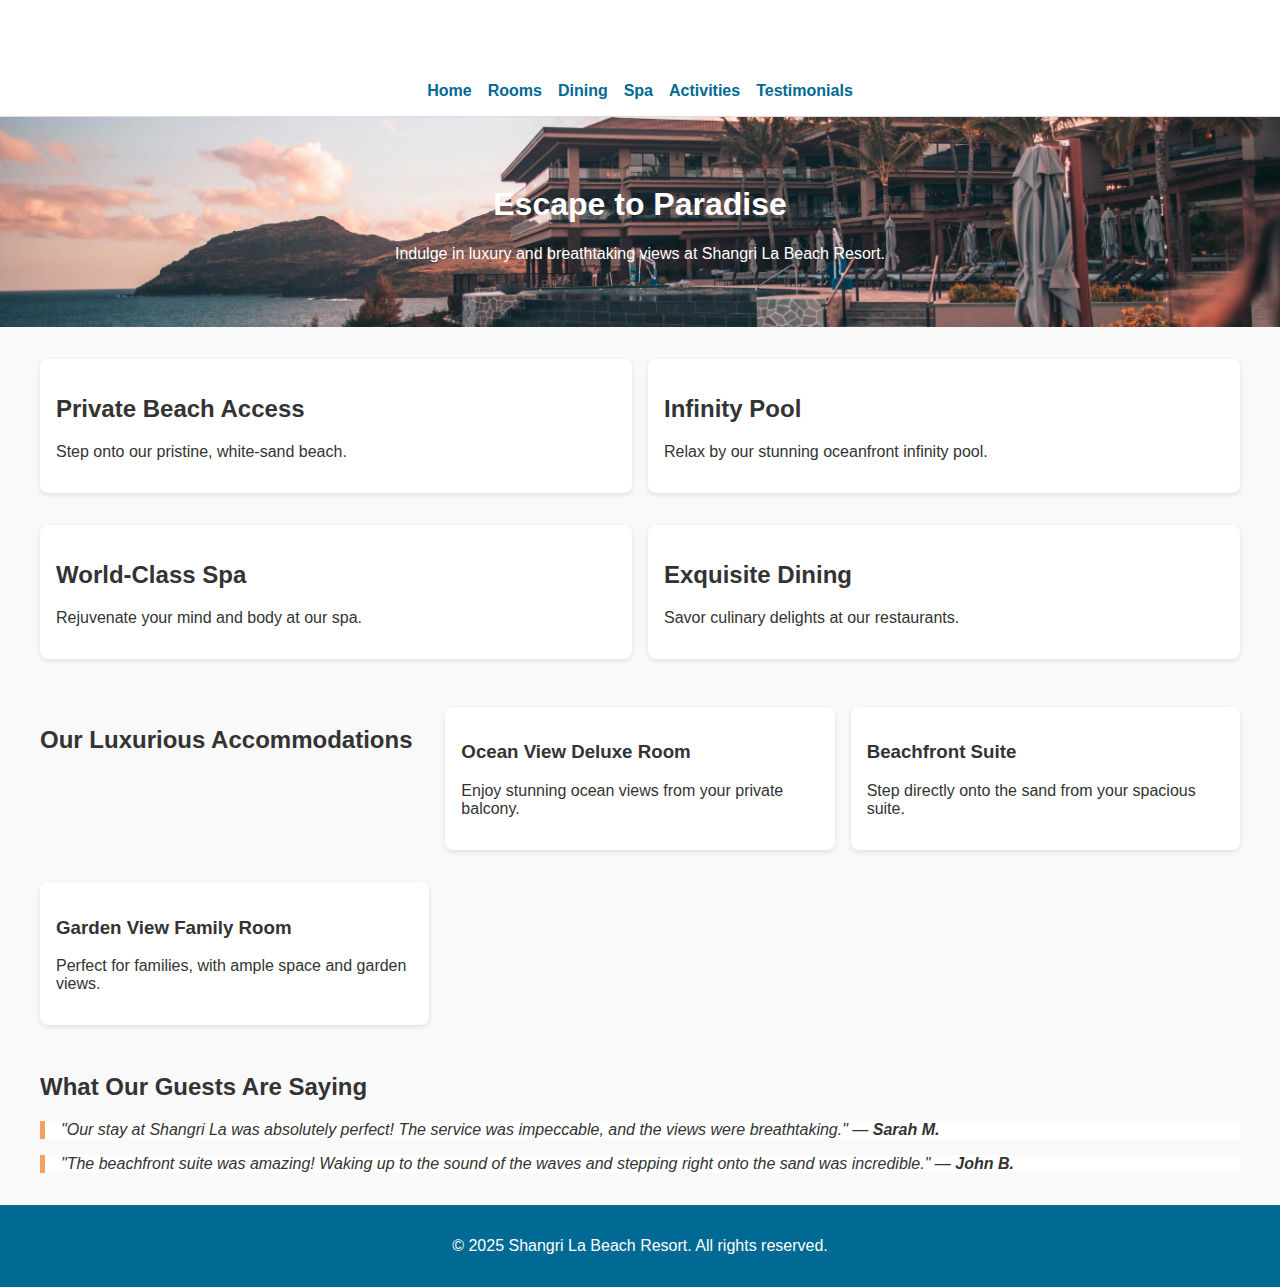
==== index.html @ 8b1792e7 "add,img,css,js and html" ====
<!DOCTYPE html>
<html lang="en">
<head>
  <meta charset="UTF-8" />
  <meta name="viewport" content="width=device-width, initial-scale=1.0" />
  <title>Shangri La Beach Resort</title>
  <link rel="icon" type="image/png" href="favicon.png" />
  <link rel="stylesheet" href="styles.css" />

</head>
<body>
  <header class="site-header">
    <div class="logo-weather">
      <img src="logo.svg" alt="Shangri La Beach Resort Logo" class="logo" />
      <div class="weather" id="weather">
        <!-- Weather will be loaded here -->
      </div>
    </div>
    <nav class="main-nav">
      <ul>
        <li><a href="#home">Home</a></li>
        <li><a href="#rooms">Rooms</a></li>
        <li><a href="#dining">Dining</a></li>
        <li><a href="#spa">Spa</a></li>
        <li><a href="#activities">Activities</a></li>
        <li><a href="#testimonials">Testimonials</a></li>
      </ul>
    </nav>
  </header>

  <main>
    <section class="hero" id="home">
      <h1>Escape to Paradise</h1>
      <p>Indulge in luxury and breathtaking views at Shangri La Beach Resort.</p>
    </section>

    <section class="highlights">
      <div class="highlight">
        <h2>Private Beach Access</h2>
        <p>Step onto our pristine, white-sand beach.</p>
      </div>
      <div class="highlight">
        <h2>Infinity Pool</h2>
        <p>Relax by our stunning oceanfront infinity pool.</p>
      </div>
      <div class="highlight">
        <h2>World-Class Spa</h2>
        <p>Rejuvenate your mind and body at our spa.</p>
      </div>
      <div class="highlight">
        <h2>Exquisite Dining</h2>
        <p>Savor culinary delights at our restaurants.</p>
      </div>
    </section>

    <section class="accommodations" id="rooms">
      <h2>Our Luxurious Accommodations</h2>
      <div class="room">
        <h3>Ocean View Deluxe Room</h3>
        <p>Enjoy stunning ocean views from your private balcony.</p>
      </div>
      <div class="room">
        <h3>Beachfront Suite</h3>
        <p>Step directly onto the sand from your spacious suite.</p>
      </div>
      <div class="room">
        <h3>Garden View Family Room</h3>
        <p>Perfect for families, with ample space and garden views.</p>
      </div>
    </section>

    <section class="testimonials" id="testimonials">
      <h2>What Our Guests Are Saying</h2>
      <blockquote>
        "Our stay at Shangri La was absolutely perfect! The service was impeccable, and the views were breathtaking." — <strong>Sarah M.</strong>
      </blockquote>
      <blockquote>
        "The beachfront suite was amazing! Waking up to the sound of the waves and stepping right onto the sand was incredible." — <strong>John B.</strong>
      </blockquote>
    </section>
  </main>

  <footer class="site-footer">
    <p>&copy; 2025 Shangri La Beach Resort. All rights reserved.</p>
  </footer>
</body>
</html>
---- styles.css ----
:root {
    --primary-color: #006994;
    --accent-color: #f4a261;
    --bg-light: #f9f9f9;
    --text-dark: #333;
}

body {
    margin: 0;
    font-family: 'Segoe UI', Tahoma, Geneva, Verdana, sans-serif;
    background-color: var(--bg-light);
    color: var(--text-dark);
}

.site-header {
    display: flex;
    flex-direction: column;
    align-items: center;
    background-color: white;
    padding: 1rem;
    border-bottom: 1px solid #ddd;
}

.logo-weather {
    display: flex;
    justify-content: space-between;
    align-items: center;
    width: 100%;
    max-width: 1200px;
}

.logo {
    height: 50px;
}

.weather {
    font-size: 1rem;
    font-weight: bold;
    color: var(--primary-color);
}

.main-nav ul {
    display: flex;
    gap: 1rem;
    list-style: none;
    padding: 0;
    margin: 1rem 0 0;
}

.main-nav a {
    text-decoration: none;
    color: var(--primary-color);
    font-weight: bold;
}

.hero {
    text-align: center;
    padding: 3rem 1rem;
    background: url('hero.jpg') center/cover no-repeat;
    color: white;
}

.highlights, .accommodations, .testimonials {
    max-width: 1200px;
    margin: 2rem auto;
    padding: 0 1rem;
}

.highlight, .room {
    background: white;
    margin-bottom: 1rem;
    padding: 1rem;
    border-radius: 8px;
    box-shadow: 0 2px 5px rgba(0, 0, 0, 0.1);
}

.highlight img, .room img {
    width: 100%;
    border-radius: 8px;
    margin-bottom: 0.5rem;
}

blockquote {
    border-left: 5px solid var(--accent-color);
    margin: 1rem 0;
    padding-left: 1rem;
    font-style: italic;
    background: white;
}

  .site-footer {
    text-align: center;
    padding: 1rem;
    background-color: var(--primary-color);
    color: white;
}

@media (min-width: 768px) {
    .highlights {
      display: grid;
      grid-template-columns: repeat(2, 1fr);
      gap: 1rem;
    }

    .accommodations {
      display: grid;
      grid-template-columns: repeat(3, 1fr);
      gap: 1rem;
    }
  }
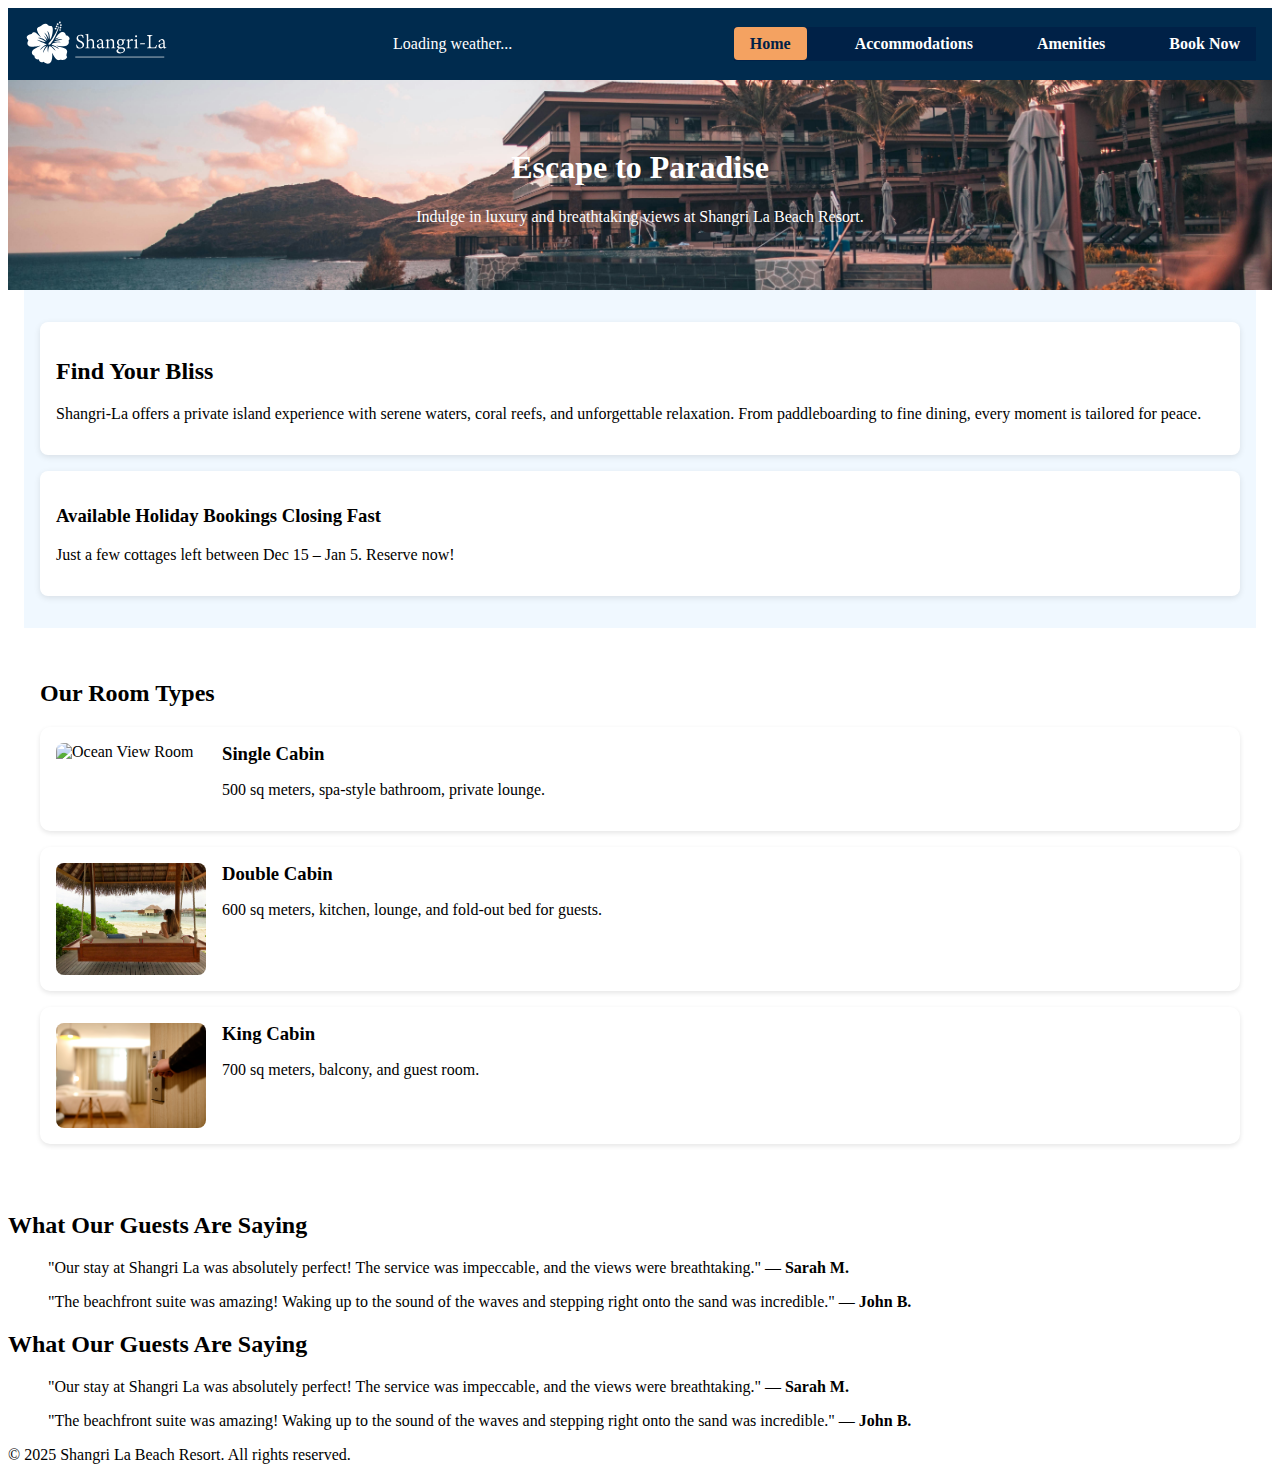
==== commit 841d954c: "update, index.html, css and othe html pages" ====
--- a/index.html
+++ b/index.html
@@ -6,83 +6,94 @@
   <title>Shangri La Beach Resort</title>
   <link rel="icon" type="image/png" href="favicon.png" />
   <link rel="stylesheet" href="styles.css" />
+  <link rel="script" href="script.js" />
+  <link rel="html" href="book-now.html" />
+  <link rel="html" href="accommodations.html" />
+  <link rel="html" href="ammenities.html" />
 
 </head>
 <body>
-  <header class="site-header">
-    <div class="logo-weather">
-      <img src="logo.svg" alt="Shangri La Beach Resort Logo" class="logo" />
-      <div class="weather" id="weather">
-        <!-- Weather will be loaded here -->
-      </div>
-    </div>
-    <nav class="main-nav">
-      <ul>
-        <li><a href="#home">Home</a></li>
-        <li><a href="#rooms">Rooms</a></li>
-        <li><a href="#dining">Dining</a></li>
-        <li><a href="#spa">Spa</a></li>
-        <li><a href="#activities">Activities</a></li>
-        <li><a href="#testimonials">Testimonials</a></li>
-      </ul>
-    </nav>
-  </header>
-
-  <main>
-    <section class="hero" id="home">
-      <h1>Escape to Paradise</h1>
-      <p>Indulge in luxury and breathtaking views at Shangri La Beach Resort.</p>
-    </section>
-
-    <section class="highlights">
-      <div class="highlight">
-        <h2>Private Beach Access</h2>
-        <p>Step onto our pristine, white-sand beach.</p>
-      </div>
-      <div class="highlight">
-        <h2>Infinity Pool</h2>
-        <p>Relax by our stunning oceanfront infinity pool.</p>
-      </div>
-      <div class="highlight">
-        <h2>World-Class Spa</h2>
-        <p>Rejuvenate your mind and body at our spa.</p>
-      </div>
-      <div class="highlight">
-        <h2>Exquisite Dining</h2>
-        <p>Savor culinary delights at our restaurants.</p>
-      </div>
-    </section>
-
-    <section class="accommodations" id="rooms">
-      <h2>Our Luxurious Accommodations</h2>
-      <div class="room">
-        <h3>Ocean View Deluxe Room</h3>
-        <p>Enjoy stunning ocean views from your private balcony.</p>
-      </div>
-      <div class="room">
-        <h3>Beachfront Suite</h3>
-        <p>Step directly onto the sand from your spacious suite.</p>
-      </div>
-      <div class="room">
-        <h3>Garden View Family Room</h3>
-        <p>Perfect for families, with ample space and garden views.</p>
-      </div>
-    </section>
-
-    <section class="testimonials" id="testimonials">
-      <h2>What Our Guests Are Saying</h2>
-      <blockquote>
-        "Our stay at Shangri La was absolutely perfect! The service was impeccable, and the views were breathtaking." — <strong>Sarah M.</strong>
-      </blockquote>
-      <blockquote>
-        "The beachfront suite was amazing! Waking up to the sound of the waves and stepping right onto the sand was incredible." — <strong>John B.</strong>
-      </blockquote>
-    </section>
-  </main>
-
-  <footer class="site-footer">
-    <p>&copy; 2025 Shangri La Beach Resort. All rights reserved.</p>
-  </footer>
-</body>
-</html>
-
+    <header class="site-header">
+        <div class="top-bar">
+          <img src="logo.svg" alt="Shangri La Logo" class="logo" />
+        <div class="weather" id="weather">
+            Loading weather...
+        </div>
+        <nav class="main-nav">
+          <ul>
+            <li><a href="#home" class="active">Home</a></li>
+            <li><a href="accommodations.html">Accommodations</a></li>
+            <li><a href="ammenities.html">Amenities</a></li>
+            <li><a href="book-now.html">Book Now</a></li>
+          </ul>
+        </nav>
+    </header>
+    <main>  
+        <section class="hero" id="home">
+            <h1>Escape to Paradise</h1>
+            <p>Indulge in luxury and breathtaking views at Shangri La Beach Resort.</p>
+          </section>
+      <section class="intro">
+        <div class="intro-text">
+          <h2>Find Your Bliss</h2>
+          <p>Shangri-La offers a private island experience with serene waters, coral reefs, and unforgettable relaxation. From paddleboarding to fine dining, every moment is tailored for peace.</p>
+        </div>
+        <div class="intro-highlight">
+          <h3>Available Holiday Bookings Closing Fast</h3>
+          <p>Just a few cottages left between Dec 15 – Jan 5. Reserve now!</p>
+        </div>
+      </section>
+      
+      <section class="accommodations" id="rooms">
+        <h2>Our Room Types</h2>
+        <div class="room">
+          <img src="hotel1.jpg" alt="Ocean View Room" />
+          <div>
+            <h3>Single Cabin</h3>
+            <p>500 sq meters, spa-style bathroom, private lounge.</p>
+          </div>
+        </div>
+        <div class="room">
+          <img src="beach-swing.jpg" alt="Beachfront Suite" />
+          <div>
+            <h3>Double Cabin</h3>
+            <p>600 sq meters, kitchen, lounge, and fold-out bed for guests.</p>
+          </div>
+        </div>
+        <div class="room">
+          <img src="bedroom-door-entrance-271639.jpg" alt="King Room" />
+          <div>
+            <h3>King Cabin</h3>
+            <p>700 sq meters, balcony, and guest room.</p>
+          </div>
+        </div>
+      </section>
+    
+      <section class="testimonials" id="testimonials">
+        <h2>What Our Guests Are Saying</h2>
+        <blockquote>
+          "Our stay at Shangri La was absolutely perfect! The service was impeccable, and the views were breathtaking." — <strong>Sarah M.</strong>
+        </blockquote>
+        <blockquote>
+          "The beachfront suite was amazing! Waking up to the sound of the waves and stepping right onto the sand was incredible." — <strong>John B.</strong>
+        </blockquote>
+    
+      </section>
+  
+      <section class="testimonials" id="testimonials">
+        <h2>What Our Guests Are Saying</h2>
+        <blockquote>
+          "Our stay at Shangri La was absolutely perfect! The service was impeccable, and the views were breathtaking." — <strong>Sarah M.</strong>
+        </blockquote>
+        <blockquote>
+          "The beachfront suite was amazing! Waking up to the sound of the waves and stepping right onto the sand was incredible." — <strong>John B.</strong>
+        </blockquote>
+      </section>
+    </main>
+  
+    <footer class="site-footer">
+      <p>&copy; 2025 Shangri La Beach Resort. All rights reserved.</p>
+    </footer>
+  </body>
+  </html>
+  --- a/styles.css
+++ b/styles.css
@@ -1,111 +1,110 @@
-:root {
-    --primary-color: #006994;
-    --accent-color: #f4a261;
-    --bg-light: #f9f9f9;
-    --text-dark: #333;
-}
-
-body {
-    margin: 0;
-    font-family: 'Segoe UI', Tahoma, Geneva, Verdana, sans-serif;
-    background-color: var(--bg-light);
-    color: var(--text-dark);
-}
-
-.site-header {
-    display: flex;
-    flex-direction: column;
-    align-items: center;
-    background-color: white;
-    padding: 1rem;
-    border-bottom: 1px solid #ddd;
-}
-
-.logo-weather {
+.top-bar {
     display: flex;
     justify-content: space-between;
     align-items: center;
-    width: 100%;
-    max-width: 1200px;
-}
+    background: #002b4e;
+    padding: 0.75rem 1rem;
+    color: white;
+  }
+  
+  .logo {
+    height: 48px;
+  }
+  
+  .main-nav {
+    background-color: #002147;
+    padding: 0.5rem 0;
+    text-align: center;
+  }
+  
+  .main-nav ul {
+    list-style: none;
+    margin: 0;
+    padding: 0;
+    display: flex;
+    justify-content: center;
+    gap: 2rem;
+  }
+  
+  .main-nav a {
+    color: white;
+    text-decoration: none;
+    font-weight: bold;
+    padding: 0.5rem 1rem;
+    border-radius: 4px;
+    transition: background 0.3s;
+  }
+  
+  .main-nav a:hover,
+  .main-nav a.active {
+    background-color: #f4a261;
+    color: #002147;
+  }
 
-.logo {
-    height: 50px;
-}
-
-.weather {
-    font-size: 1rem;
-    font-weight: bold;
-    color: var(--primary-color);
-}
-
-.main-nav ul {
-    display: flex;
-    gap: 1rem;
-    list-style: none;
-    padding: 0;
-    margin: 1rem 0 0;
-}
-
-.main-nav a {
-    text-decoration: none;
-    color: var(--primary-color);
-    font-weight: bold;
-}
-
-.hero {
+  .hero {
     text-align: center;
     padding: 3rem 1rem;
     background: url('hero.jpg') center/cover no-repeat;
     color: white;
-}
-
-.highlights, .accommodations, .testimonials {
+  }
+  
+  .intro {
+    background: #f0f8ff;
+    padding: 2rem 1rem;
+    display: flex;
+    flex-direction: column;
+    gap: 1rem;
     max-width: 1200px;
-    margin: 2rem auto;
-    padding: 0 1rem;
-}
-
-.highlight, .room {
+    margin: 0 auto;
+  }
+  
+  .intro-text, .intro-highlight {
     background: white;
-    margin-bottom: 1rem;
     padding: 1rem;
     border-radius: 8px;
+    box-shadow: 0 2px 6px rgba(0, 0, 0, 0.1);
+  }
+  
+  .accommodations {
+    padding: 2rem 1rem;
+    max-width: 1200px;
+    margin: auto;
+  }
+  
+  .room {
+    display: flex;
+    gap: 1rem;
+    background: white;
+    padding: 1rem;
+    margin-bottom: 1rem;
+    border-radius: 10px;
     box-shadow: 0 2px 5px rgba(0, 0, 0, 0.1);
-}
-
-.highlight img, .room img {
-    width: 100%;
+  }
+  
+  .room img {
+    width: 150px;
+    height: auto;
     border-radius: 8px;
-    margin-bottom: 0.5rem;
-}
-
-blockquote {
-    border-left: 5px solid var(--accent-color);
-    margin: 1rem 0;
-    padding-left: 1rem;
-    font-style: italic;
-    background: white;
-}
-
-  .site-footer {
-    text-align: center;
-    padding: 1rem;
-    background-color: var(--primary-color);
-    color: white;
-}
-
-@media (min-width: 768px) {
-    .highlights {
-      display: grid;
-      grid-template-columns: repeat(2, 1fr);
-      gap: 1rem;
+  }
+  
+  .room h3 {
+    margin: 0 0 0.5rem;
+  }
+  
+  @media (max-width: 768px) {
+    .room {
+      flex-direction: column;
+      align-items: center;
     }
-
-    .accommodations {
-      display: grid;
-      grid-template-columns: repeat(3, 1fr);
-      gap: 1rem;
+  
+    .room img {
+      width: 100%;
+    }
+  
+    .main-nav ul {
+      flex-direction: column;
+      gap: 0.5rem;
     }
   }
+  
 
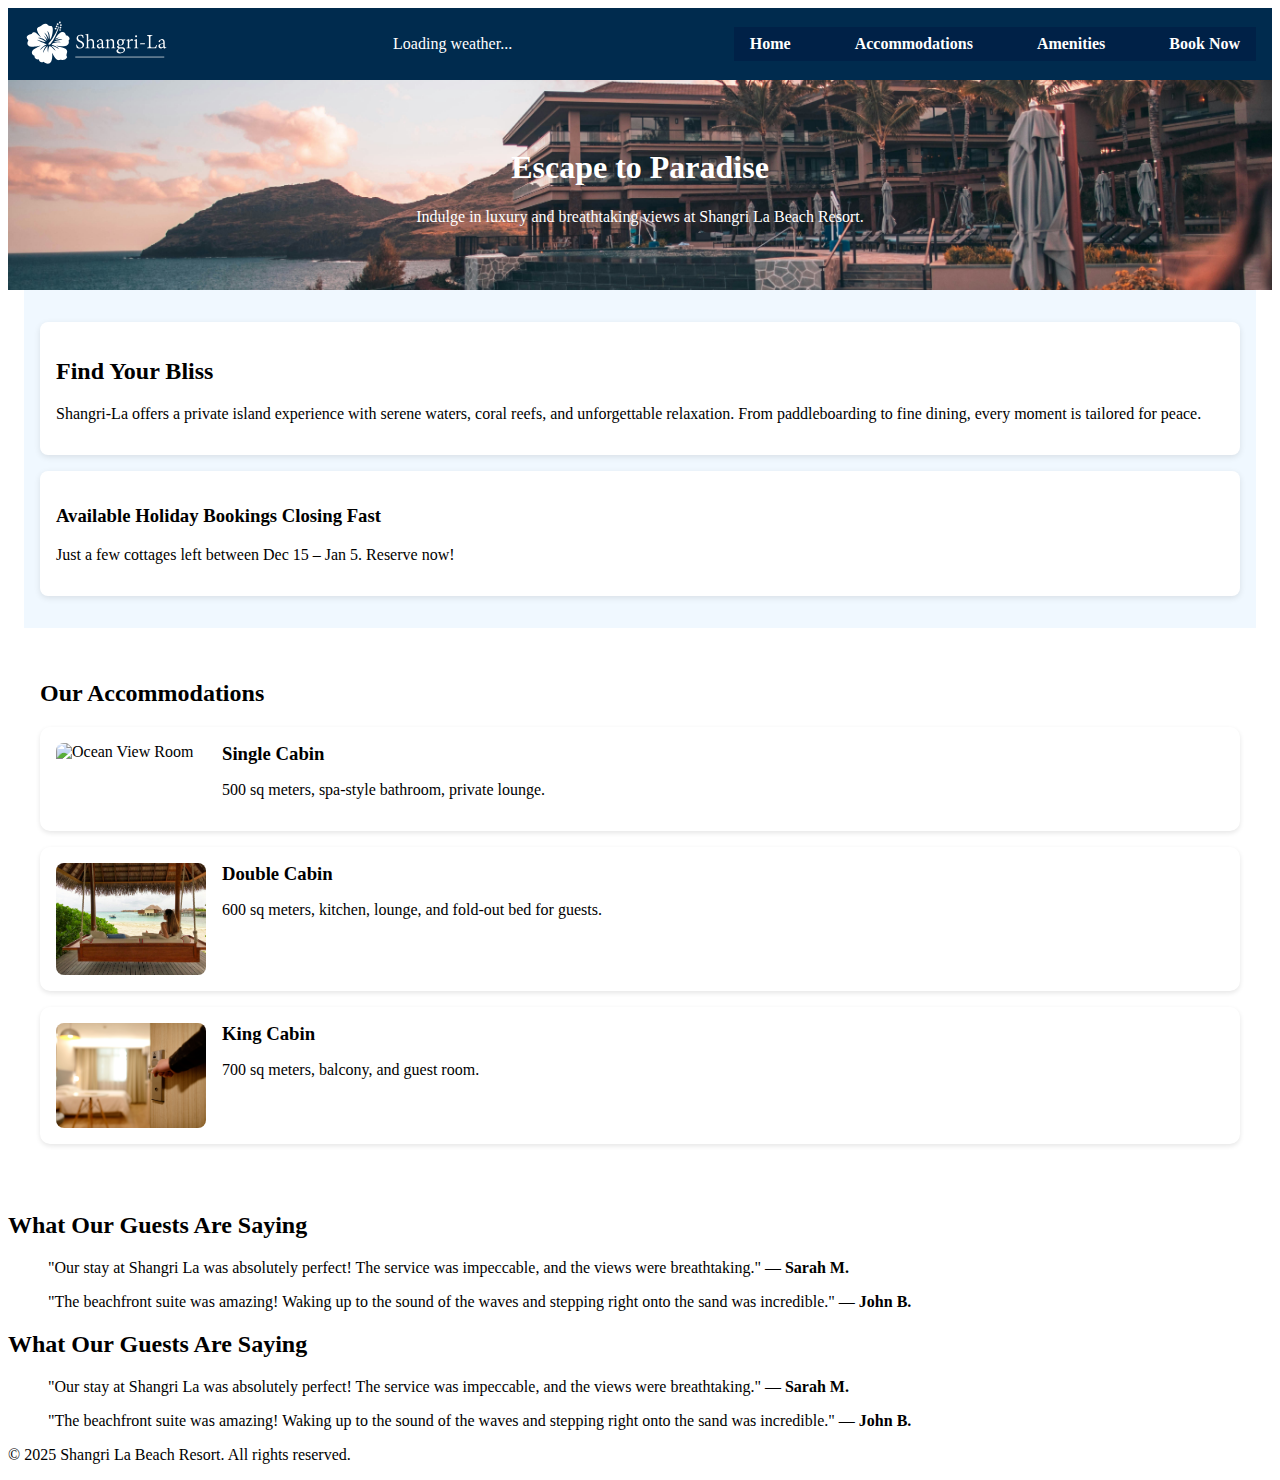
==== commit ba16a942: "update all pages" ====
--- a/index.html
+++ b/index.html
@@ -12,88 +12,88 @@
   <link rel="html" href="ammenities.html" />
 
 </head>
+
 <body>
-    <header class="site-header">
-        <div class="top-bar">
-          <img src="logo.svg" alt="Shangri La Logo" class="logo" />
-        <div class="weather" id="weather">
-            Loading weather...
+  <header class="site-header">
+      <div class="top-bar">
+        <img src="logo.svg" alt="Shangri La Logo" class="logo" />
+      <div class="weather" id="weather">
+          Loading weather...
+      </div>
+      <nav class="main-nav">
+        <ul>
+          <li><a href="#home">Home</a></li>
+          <li><a href="accommodations.html">Accommodations</a></li>
+          <li><a href="ammenities.html">Amenities</a></li>
+          <li><a href="book-now.html">Book Now</a></li>
+        </ul>
+      </nav>
+  </header>
+  <main>  
+      <section class="hero" id="home">
+          <h1>Escape to Paradise</h1>
+          <p>Indulge in luxury and breathtaking views at Shangri La Beach Resort.</p>
+        </section>
+    <section class="intro">
+      <div class="intro-text">
+        <h2>Find Your Bliss</h2>
+        <p>Shangri-La offers a private island experience with serene waters, coral reefs, and unforgettable relaxation. From paddleboarding to fine dining, every moment is tailored for peace.</p>
+      </div>
+      <div class="intro-highlight">
+        <h3>Available Holiday Bookings Closing Fast</h3>
+        <p>Just a few cottages left between Dec 15 – Jan 5. Reserve now!</p>
+      </div>
+    </section>
+    
+    <section class="accommodations" id="rooms">
+      <h2>Our Accommodations</h2>
+      <div class="room">
+        <img src="hotel1.jpg" alt="Ocean View Room" />
+        <div>
+          <h3>Single Cabin</h3>
+          <p>500 sq meters, spa-style bathroom, private lounge.</p>
         </div>
-        <nav class="main-nav">
-          <ul>
-            <li><a href="#home" class="active">Home</a></li>
-            <li><a href="accommodations.html">Accommodations</a></li>
-            <li><a href="ammenities.html">Amenities</a></li>
-            <li><a href="book-now.html">Book Now</a></li>
-          </ul>
-        </nav>
-    </header>
-    <main>  
-        <section class="hero" id="home">
-            <h1>Escape to Paradise</h1>
-            <p>Indulge in luxury and breathtaking views at Shangri La Beach Resort.</p>
-          </section>
-      <section class="intro">
-        <div class="intro-text">
-          <h2>Find Your Bliss</h2>
-          <p>Shangri-La offers a private island experience with serene waters, coral reefs, and unforgettable relaxation. From paddleboarding to fine dining, every moment is tailored for peace.</p>
+      </div>
+      <div class="room">
+        <img src="beach-swing.jpg" alt="Beachfront Suite" />
+        <div>
+          <h3>Double Cabin</h3>
+          <p>600 sq meters, kitchen, lounge, and fold-out bed for guests.</p>
         </div>
-        <div class="intro-highlight">
-          <h3>Available Holiday Bookings Closing Fast</h3>
-          <p>Just a few cottages left between Dec 15 – Jan 5. Reserve now!</p>
+      </div>
+      <div class="room">
+        <img src="bedroom-door-entrance-271639.jpg" alt="King Room" />
+        <div>
+          <h3>King Cabin</h3>
+          <p>700 sq meters, balcony, and guest room.</p>
         </div>
-      </section>
-      
-      <section class="accommodations" id="rooms">
-        <h2>Our Room Types</h2>
-        <div class="room">
-          <img src="hotel1.jpg" alt="Ocean View Room" />
-          <div>
-            <h3>Single Cabin</h3>
-            <p>500 sq meters, spa-style bathroom, private lounge.</p>
-          </div>
-        </div>
-        <div class="room">
-          <img src="beach-swing.jpg" alt="Beachfront Suite" />
-          <div>
-            <h3>Double Cabin</h3>
-            <p>600 sq meters, kitchen, lounge, and fold-out bed for guests.</p>
-          </div>
-        </div>
-        <div class="room">
-          <img src="bedroom-door-entrance-271639.jpg" alt="King Room" />
-          <div>
-            <h3>King Cabin</h3>
-            <p>700 sq meters, balcony, and guest room.</p>
-          </div>
-        </div>
-      </section>
-    
-      <section class="testimonials" id="testimonials">
-        <h2>What Our Guests Are Saying</h2>
-        <blockquote>
-          "Our stay at Shangri La was absolutely perfect! The service was impeccable, and the views were breathtaking." — <strong>Sarah M.</strong>
-        </blockquote>
-        <blockquote>
-          "The beachfront suite was amazing! Waking up to the sound of the waves and stepping right onto the sand was incredible." — <strong>John B.</strong>
-        </blockquote>
-    
-      </section>
+      </div>
+    </section>
   
-      <section class="testimonials" id="testimonials">
-        <h2>What Our Guests Are Saying</h2>
-        <blockquote>
-          "Our stay at Shangri La was absolutely perfect! The service was impeccable, and the views were breathtaking." — <strong>Sarah M.</strong>
-        </blockquote>
-        <blockquote>
-          "The beachfront suite was amazing! Waking up to the sound of the waves and stepping right onto the sand was incredible." — <strong>John B.</strong>
-        </blockquote>
-      </section>
-    </main>
+    <section class="testimonials" id="testimonials">
+      <h2>What Our Guests Are Saying</h2>
+      <blockquote>
+        "Our stay at Shangri La was absolutely perfect! The service was impeccable, and the views were breathtaking." — <strong>Sarah M.</strong>
+      </blockquote>
+      <blockquote>
+        "The beachfront suite was amazing! Waking up to the sound of the waves and stepping right onto the sand was incredible." — <strong>John B.</strong>
+      </blockquote>
   
-    <footer class="site-footer">
-      <p>&copy; 2025 Shangri La Beach Resort. All rights reserved.</p>
-    </footer>
-  </body>
-  </html>
-  +    </section>
+
+    <section class="testimonials" id="testimonials">
+      <h2>What Our Guests Are Saying</h2>
+      <blockquote>
+        "Our stay at Shangri La was absolutely perfect! The service was impeccable, and the views were breathtaking." — <strong>Sarah M.</strong>
+      </blockquote>
+      <blockquote>
+        "The beachfront suite was amazing! Waking up to the sound of the waves and stepping right onto the sand was incredible." — <strong>John B.</strong>
+      </blockquote>
+    </section>
+  </main>
+
+  <footer class="site-footer">
+    <p>&copy; 2025 Shangri La Beach Resort. All rights reserved.</p>
+  </footer>
+</body>
+</html>
